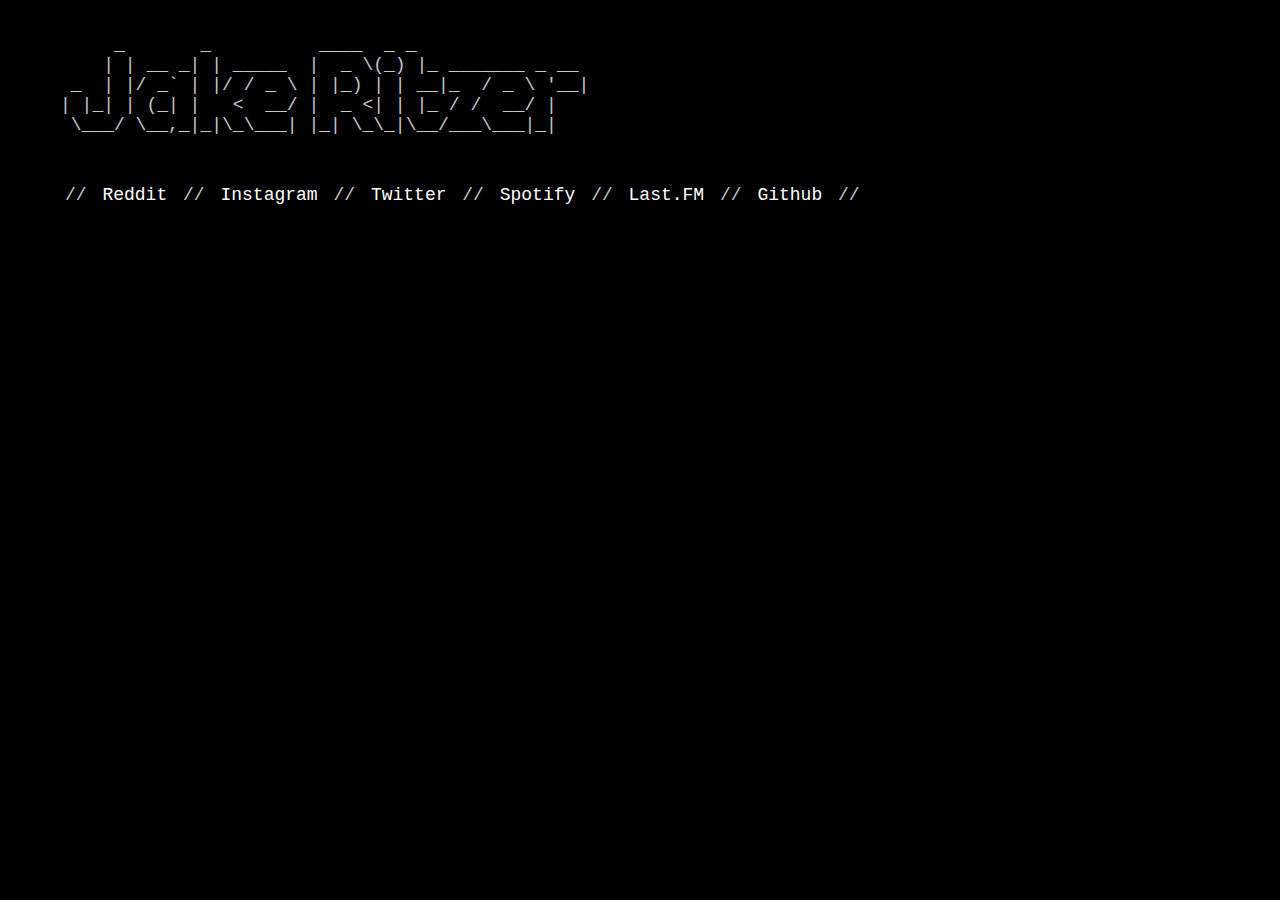
==== index.html @ 45b664ff "Update index.html" ====
<!DOCTYPE html>
<html>
  <head>
    <link href="stylesheet.css" type=text/css rel=stylesheet>
    <link rel="icon" type="image/ico" href="http://jakeritz.github.io/favicon.ico">
    <link href="https://fonts.googleapis.com/css?family=IBM+Plex+Mono&display=swap" rel="stylesheet"> 
  </head>
  <body>
    <div id="logo">
<pre>
     _       _          ____  _ _                
    | | __ _| | _____  |  _ \(_) |_ _______ _ __ 
 _  | |/ _` | |/ / _ \ | |_) | | __|_  / _ \ '__|
| |_| | (_| |   <  __/ |  _ <| | |_ / /  __/ |   
 \___/ \__,_|_|\_\___| |_| \_\_|\__/___\___|_|   
</pre>
    </div>
    <div id="navbar">
      <span class="divider">  // </span>
      <a href="https://reddit.com/u/jakeritz_">Reddit</a>
      <span class="divider">  // </span>
      <a href="https://instagram.com/jakeritz_">Instagram</a>
      <span class="divider">  // </span>
      <a href="https://twitter.com/jakeritz_">Twitter</a>
      <span class="divider">  // </span>
      <a href="https://open.spotify.com/user/jakeritzer">Spotify</a>
      <span class="divider">  // </span>
      <a href="https://www.last.fm/user/jakeritz_">Last.FM</a>
      <span class="divider">  // </span>
      <a href="https://github.com/jakeritz/jakeritz.github.io">Github</a>
      <span class="divider">  // </span>
    </div>
  </body>
</html>
---- stylesheet.css ----
html {
	-webkit-font-smoothing: antialiased;
	-moz-osx-font-smoothing: grayscale;
}
body {
	font-family: 'Share Tech Mono', monospace;
        font-weight: 400;
	font-size: 18px;
	color: #c8c8c8;
	letter-spacing: 0px; 
	margin: 0; 
	padding: 35px 60px; 
	width: 100%;
	max-width: 100%;
	min-height: 100%;
	background: #000000;
}
pre {
	padding: 0;
	margin: 0 0 50px 0;
}
span {
	padding: 0;
	margin: 0 10px 0 0;
}
a {
	text-decoration: none;
	color: #ffffff;
	transition-duration: 0.5s;
}
a:hover {
	color: #ffffff;
	font-weight:500;
	text-decoration: underline;
}
p {
	padding: 0;
	margin: 10px 0 30px 0;
}
#logo {
	width: 100%; 
	overflow: hidden;
}
#navbar {
	width: 100%;
	overflow: hidden;
}
.divider {
	margin: 0 5px;
}
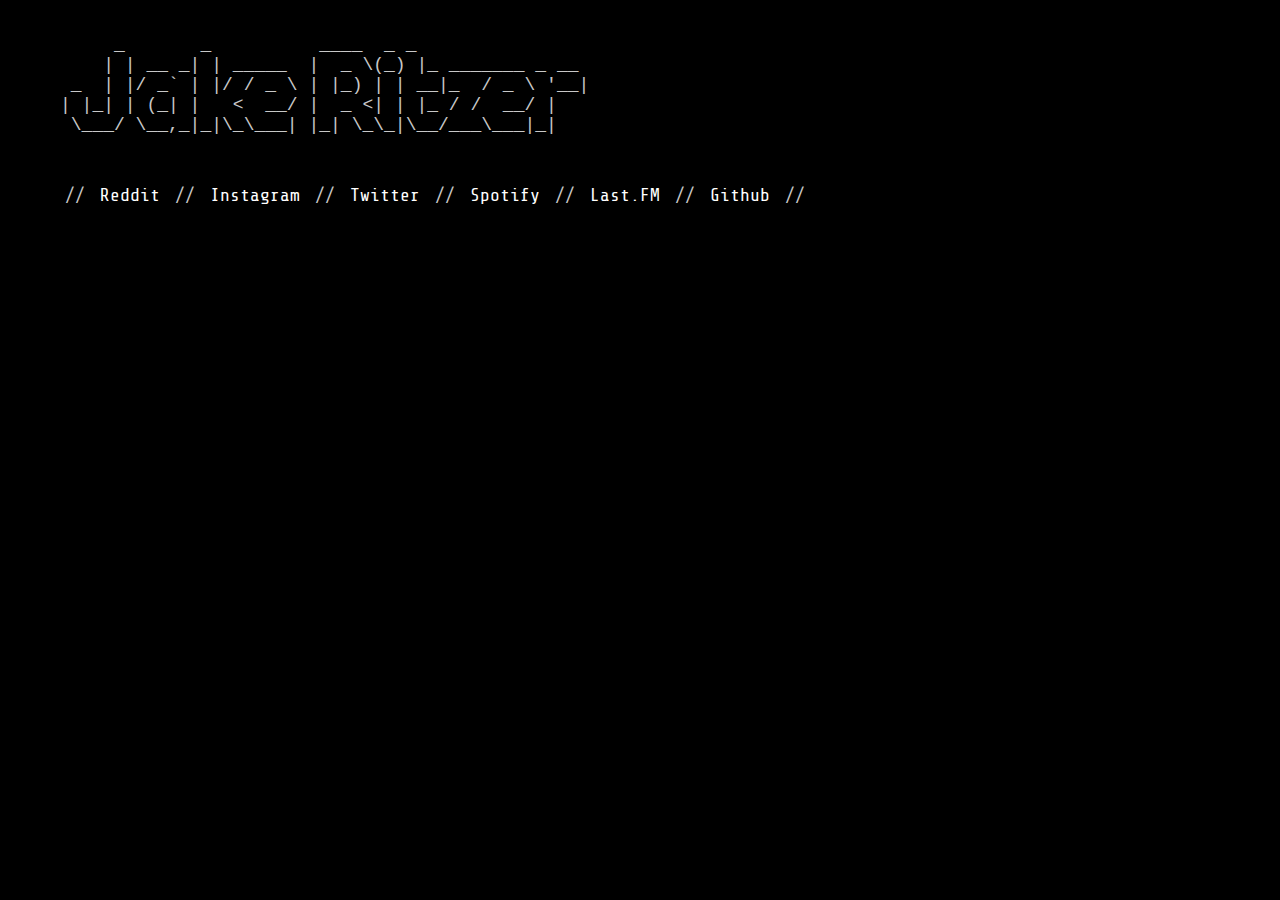
==== commit 87504d51: "Update index.html" ====
--- a/index.html
+++ b/index.html
@@ -3,7 +3,7 @@
   <head>
     <link href="stylesheet.css" type=text/css rel=stylesheet>
     <link rel="icon" type="image/ico" href="http://jakeritz.github.io/favicon.ico">
-    <link href="https://fonts.googleapis.com/css?family=IBM+Plex+Mono&display=swap" rel="stylesheet"> 
+    <link href="https://fonts.googleapis.com/css?family=Share+Tech+Mono&display=swap" rel="stylesheet">
   </head>
   <body>
     <div id="logo">
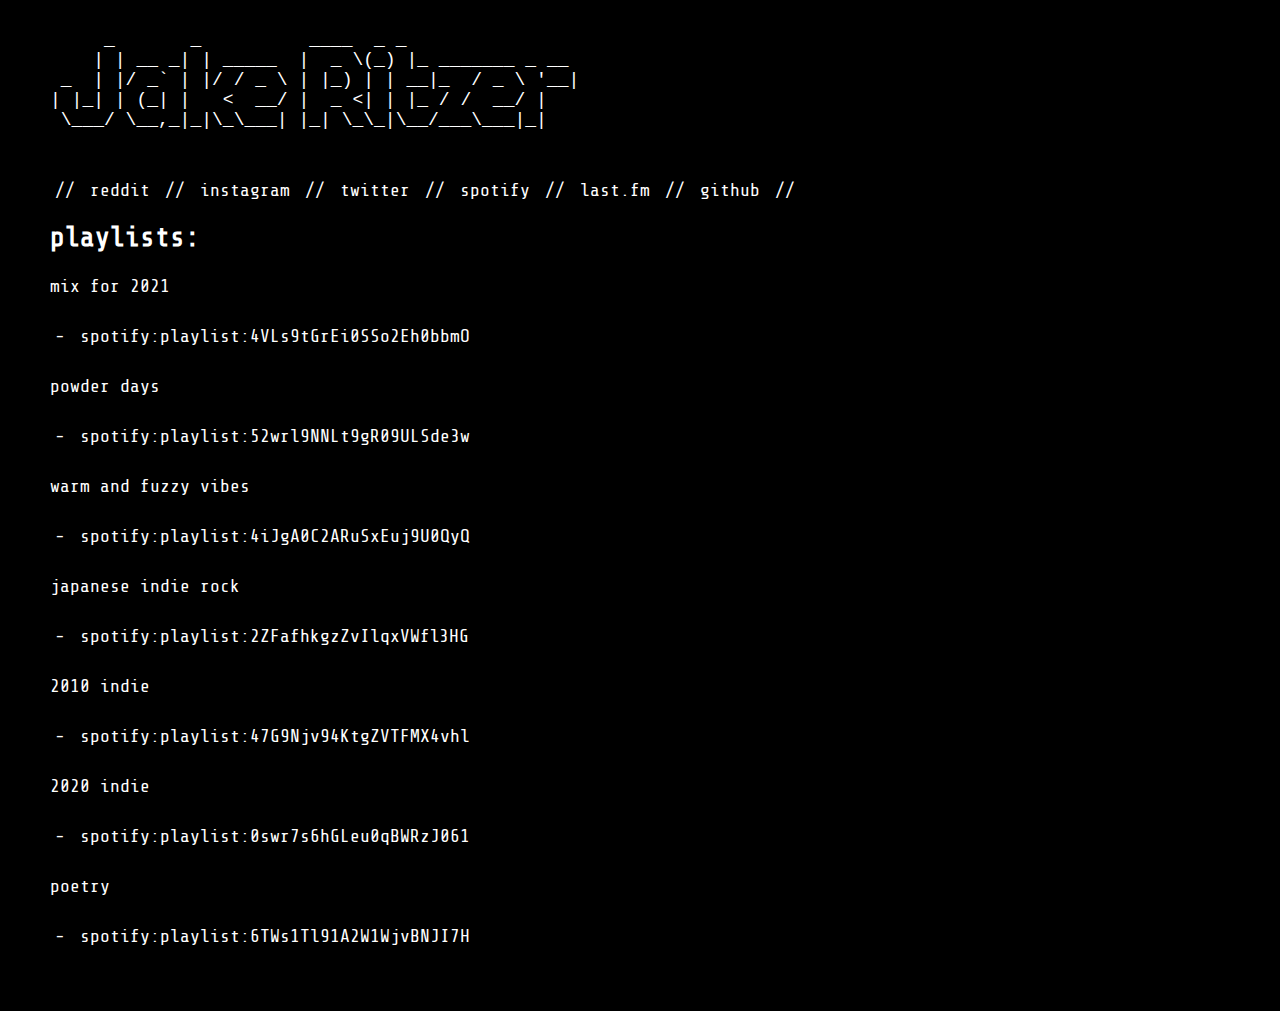
==== commit f47d2bcd: "Update index.html" ====
--- a/index.html
+++ b/index.html
@@ -14,21 +14,44 @@
 | |_| | (_| |   <  __/ |  _ <| | |_ / /  __/ |   
  \___/ \__,_|_|\_\___| |_| \_\_|\__/___\___|_|   
 </pre>
-    </div>
     <div id="navbar">
       <span class="divider">  // </span>
-      <a href="https://reddit.com/u/jakeritz_">Reddit</a>
+      <a href="https://reddit.com/u/jakeritz_">reddit</a>
       <span class="divider">  // </span>
-      <a href="https://instagram.com/jakeritz_">Instagram</a>
+      <a href="https://instagram.com/jakeritz_">instagram</a>
       <span class="divider">  // </span>
-      <a href="https://twitter.com/jakeritz_">Twitter</a>
+      <a href="https://twitter.com/jakeritz_">twitter</a>
       <span class="divider">  // </span>
-      <a href="https://open.spotify.com/user/jakeritzer">Spotify</a>
+      <a href="https://open.spotify.com/user/jakeritzer">spotify</a>
       <span class="divider">  // </span>
-      <a href="https://www.last.fm/user/jakeritz_">Last.FM</a>
+      <a href="https://www.last.fm/user/jakeritz_">last.fm</a>
       <span class="divider">  // </span>
-      <a href="https://github.com/jakeritz/jakeritz.github.io">Github</a>
+      <a href="https://github.com/jakeritz/jakeritz.github.io">github</a>
       <span class="divider">  // </span>
+    </div>
+    <div id="music">
+      <h2>playlists:</h2>
+      <p>mix for 2021<p>
+      <span class="divider">  - </span>
+      <a href="https://open.spotify.com/playlist/4VLs9tGrEi0SSo2Eh0bbmO?si=Sf1ykoj8QhC8x9DlVl1Stw">spotify:playlist:4VLs9tGrEi0SSo2Eh0bbmO</a>
+      <p>powder days<p>
+      <span class="divider">  - </span>
+      <a href="https://open.spotify.com/playlist/52wrl9NNLt9gR09ULSde3w?si=NiFZqHuhTTKFdZ9aAaBlMg">spotify:playlist:52wrl9NNLt9gR09ULSde3w</a>
+      <p>warm and fuzzy vibes<p>
+      <span class="divider">  - </span>
+      <a href="https://open.spotify.com/playlist/4iJgA0C2ARuSxEuj9U0QyQ?si=FEsPqqU9Q8yahUB-02le0A">spotify:playlist:4iJgA0C2ARuSxEuj9U0QyQ</a>
+      <p>japanese indie rock<p>
+      <span class="divider">  - </span>
+      <a href="https://open.spotify.com/playlist/2ZFafhkgzZvIlqxVWfl3HG?si=qiVKp8bOTd-VrgH8fWDnhw">spotify:playlist:2ZFafhkgzZvIlqxVWfl3HG</a>
+      <p>2010 indie<p>
+      <span class="divider">  - </span>
+      <a href="https://open.spotify.com/playlist/47G9Njv94KtgZVTFMX4vhl?si=9jfrfcpcQv6w6GFRFoOyuQ">spotify:playlist:47G9Njv94KtgZVTFMX4vhl</a>
+      <p>2020 indie <p>
+      <span class="divider">  - </span>
+      <a href="https://open.spotify.com/playlist/0swr7s6hGLeu0qBWRzJ061?si=zHnT2RUUTFuj-RY9ik4-Lg">spotify:playlist:0swr7s6hGLeu0qBWRzJ061</a>
+      <p>poetry<p>
+      <span class="divider">  - </span>
+      <a href="https://open.spotify.com/playlist/6TWs1Tl91A2W1WjvBNJI7H?si=4qe65V0uSFSpgFuTCt-6Bw">spotify:playlist:6TWs1Tl91A2W1WjvBNJI7H</a>
     </div>
   </body>
 </html>
--- a/stylesheet.css
+++ b/stylesheet.css
@@ -3,17 +3,17 @@
 	-moz-osx-font-smoothing: grayscale;
 }
 body {
-	font-family: 'Share Tech Mono', monospace;
-        font-weight: 400;
-	font-size: 18px;
-	color: #c8c8c8;
-	letter-spacing: 0px; 
 	margin: 0; 
-	padding: 35px 60px; 
+	padding: 30px 50px; 
 	width: 100%;
 	max-width: 100%;
 	min-height: 100%;
 	background: #000000;
+	font-family: 'Share Tech Mono', monospace;
+        font-weight: 400;
+	font-size: 18px;
+	letter-spacing: 0px; 
+	color: #ffffff;
 }
 pre {
 	padding: 0;
@@ -38,12 +38,8 @@
 	margin: 10px 0 30px 0;
 }
 #logo {
-	width: 100%; 
-	overflow: hidden;
 }
 #navbar {
-	width: 100%;
-	overflow: hidden;
 }
 .divider {
 	margin: 0 5px;
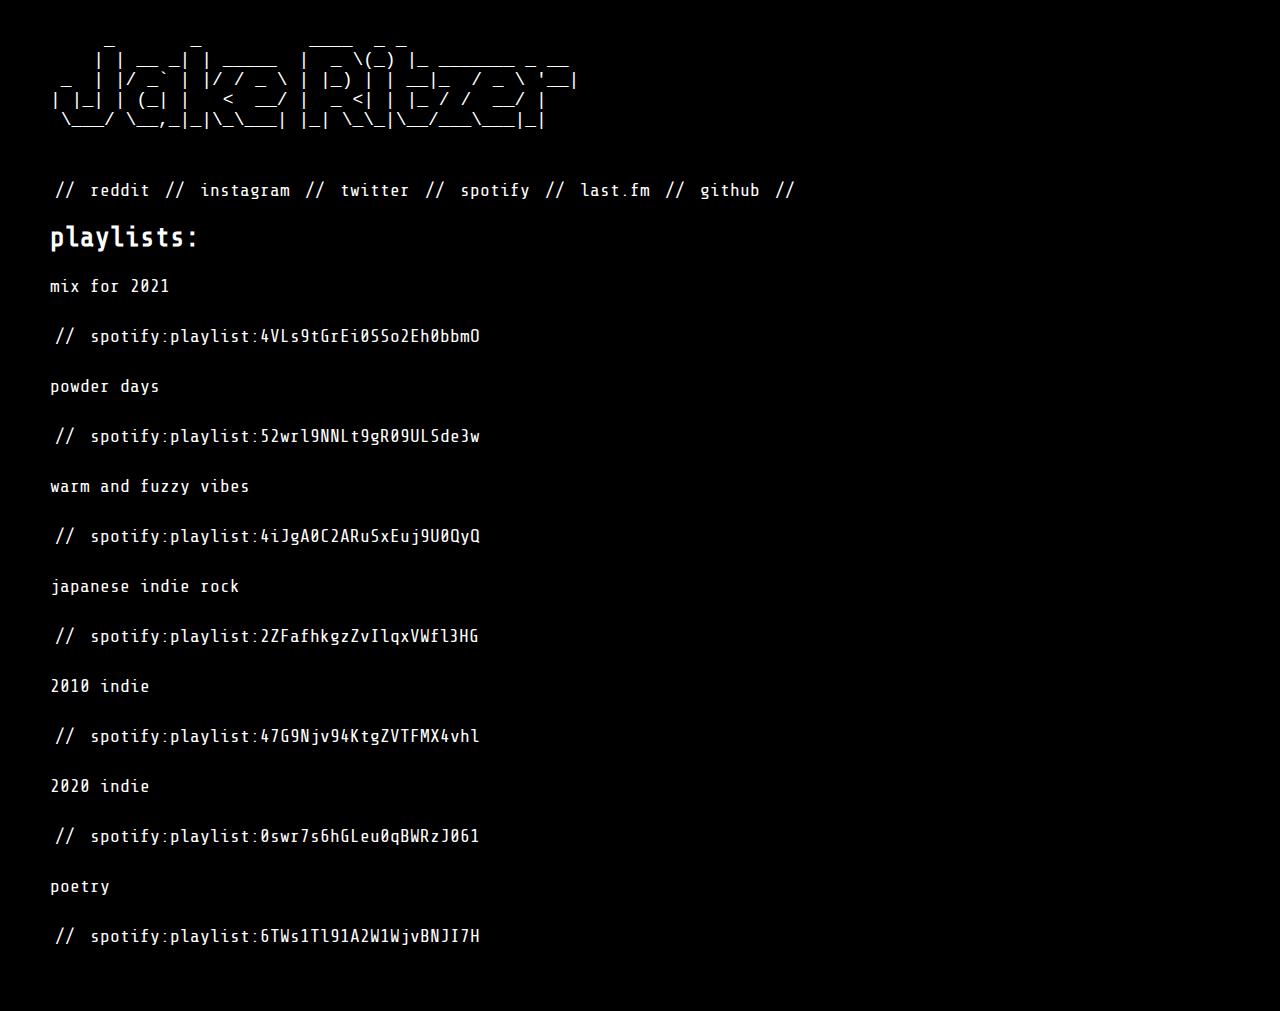
==== commit 88a8a19f: "Update index.html" ====
--- a/index.html
+++ b/index.html
@@ -32,25 +32,25 @@
     <div id="music">
       <h2>playlists:</h2>
       <p>mix for 2021<p>
-      <span class="divider">  - </span>
+      <span class="divider">  // </span>
       <a href="https://open.spotify.com/playlist/4VLs9tGrEi0SSo2Eh0bbmO?si=Sf1ykoj8QhC8x9DlVl1Stw">spotify:playlist:4VLs9tGrEi0SSo2Eh0bbmO</a>
       <p>powder days<p>
-      <span class="divider">  - </span>
+      <span class="divider">  // </span>
       <a href="https://open.spotify.com/playlist/52wrl9NNLt9gR09ULSde3w?si=NiFZqHuhTTKFdZ9aAaBlMg">spotify:playlist:52wrl9NNLt9gR09ULSde3w</a>
       <p>warm and fuzzy vibes<p>
-      <span class="divider">  - </span>
+      <span class="divider">  // </span>
       <a href="https://open.spotify.com/playlist/4iJgA0C2ARuSxEuj9U0QyQ?si=FEsPqqU9Q8yahUB-02le0A">spotify:playlist:4iJgA0C2ARuSxEuj9U0QyQ</a>
       <p>japanese indie rock<p>
-      <span class="divider">  - </span>
+      <span class="divider">  // </span>
       <a href="https://open.spotify.com/playlist/2ZFafhkgzZvIlqxVWfl3HG?si=qiVKp8bOTd-VrgH8fWDnhw">spotify:playlist:2ZFafhkgzZvIlqxVWfl3HG</a>
       <p>2010 indie<p>
-      <span class="divider">  - </span>
+      <span class="divider">  // </span>
       <a href="https://open.spotify.com/playlist/47G9Njv94KtgZVTFMX4vhl?si=9jfrfcpcQv6w6GFRFoOyuQ">spotify:playlist:47G9Njv94KtgZVTFMX4vhl</a>
       <p>2020 indie <p>
-      <span class="divider">  - </span>
+      <span class="divider">  // </span>
       <a href="https://open.spotify.com/playlist/0swr7s6hGLeu0qBWRzJ061?si=zHnT2RUUTFuj-RY9ik4-Lg">spotify:playlist:0swr7s6hGLeu0qBWRzJ061</a>
       <p>poetry<p>
-      <span class="divider">  - </span>
+      <span class="divider">  // </span>
       <a href="https://open.spotify.com/playlist/6TWs1Tl91A2W1WjvBNJI7H?si=4qe65V0uSFSpgFuTCt-6Bw">spotify:playlist:6TWs1Tl91A2W1WjvBNJI7H</a>
     </div>
   </body>
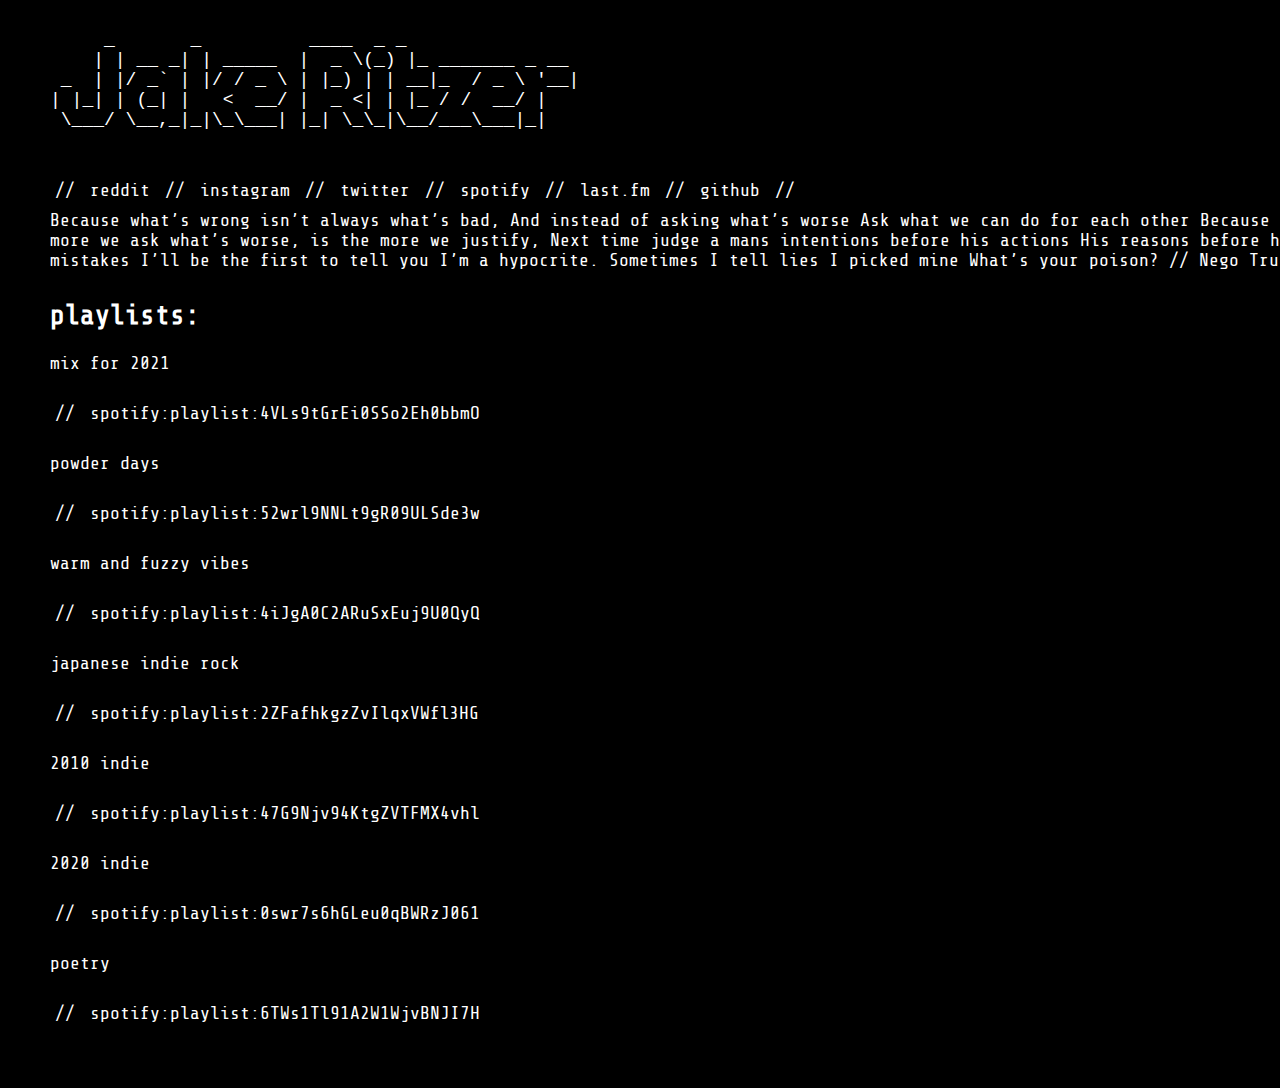
==== commit e1bf0a86: "Update index.html" ====
--- a/index.html
+++ b/index.html
@@ -29,6 +29,18 @@
       <a href="https://github.com/jakeritz/jakeritz.github.io">github</a>
       <span class="divider">  // </span>
     </div>
+    <div id="quote">
+      <p>Because what’s wrong isn’t always what’s bad,
+      And instead of asking what’s worse
+      Ask what we can do for each other
+      Because the more we ask what’s worse, is the more we justify, 
+      Next time judge a mans intentions before his actions
+      His reasons before his mistakes
+      I’ll be the first to tell you I’m a hypocrite. Sometimes I tell lies
+      I picked mine 
+      What’s your poison?
+      // Nego True</p>
+    </div>
     <div id="music">
       <h2>playlists:</h2>
       <p>mix for 2021<p>
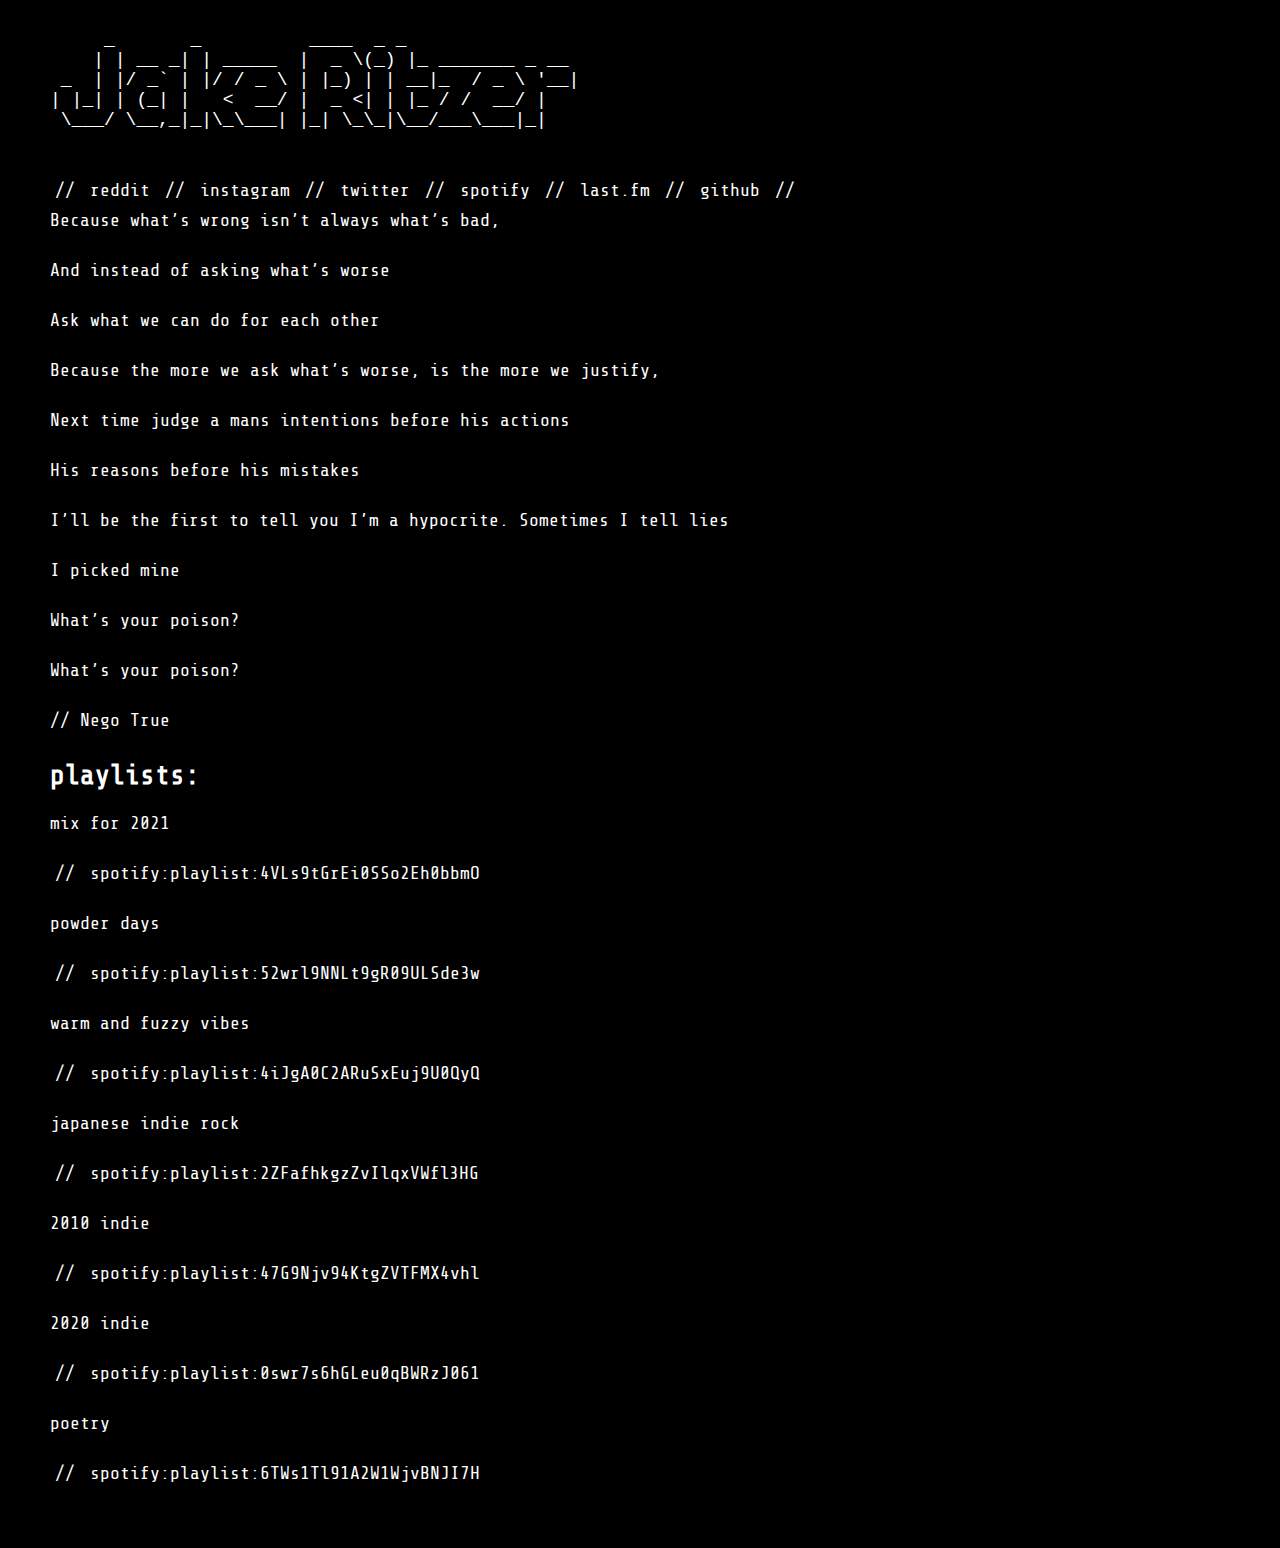
==== commit 841e8f14: "Update index.html" ====
--- a/index.html
+++ b/index.html
@@ -30,16 +30,17 @@
       <span class="divider">  // </span>
     </div>
     <div id="quote">
-      <p>Because what’s wrong isn’t always what’s bad,
-      And instead of asking what’s worse
-      Ask what we can do for each other
-      Because the more we ask what’s worse, is the more we justify, 
-      Next time judge a mans intentions before his actions
-      His reasons before his mistakes
-      I’ll be the first to tell you I’m a hypocrite. Sometimes I tell lies
-      I picked mine 
-      What’s your poison?
-      // Nego True</p>
+      <p>Because what’s wrong isn’t always what’s bad,</p>
+      <p>And instead of asking what’s worse</p>
+      <p>Ask what we can do for each other</p>
+      <p>Because the more we ask what’s worse, is the more we justify,</p>
+      <p>Next time judge a mans intentions before his actions</p>
+      <p>His reasons before his mistakes</p>
+      <p>I’ll be the first to tell you I’m a hypocrite. Sometimes I tell lies</p>
+      <p>I picked mine</p>
+      <p>What’s your poison?</p>
+      <p>What’s your poison?</p>
+      <p> // Nego True</p>
     </div>
     <div id="music">
       <h2>playlists:</h2>
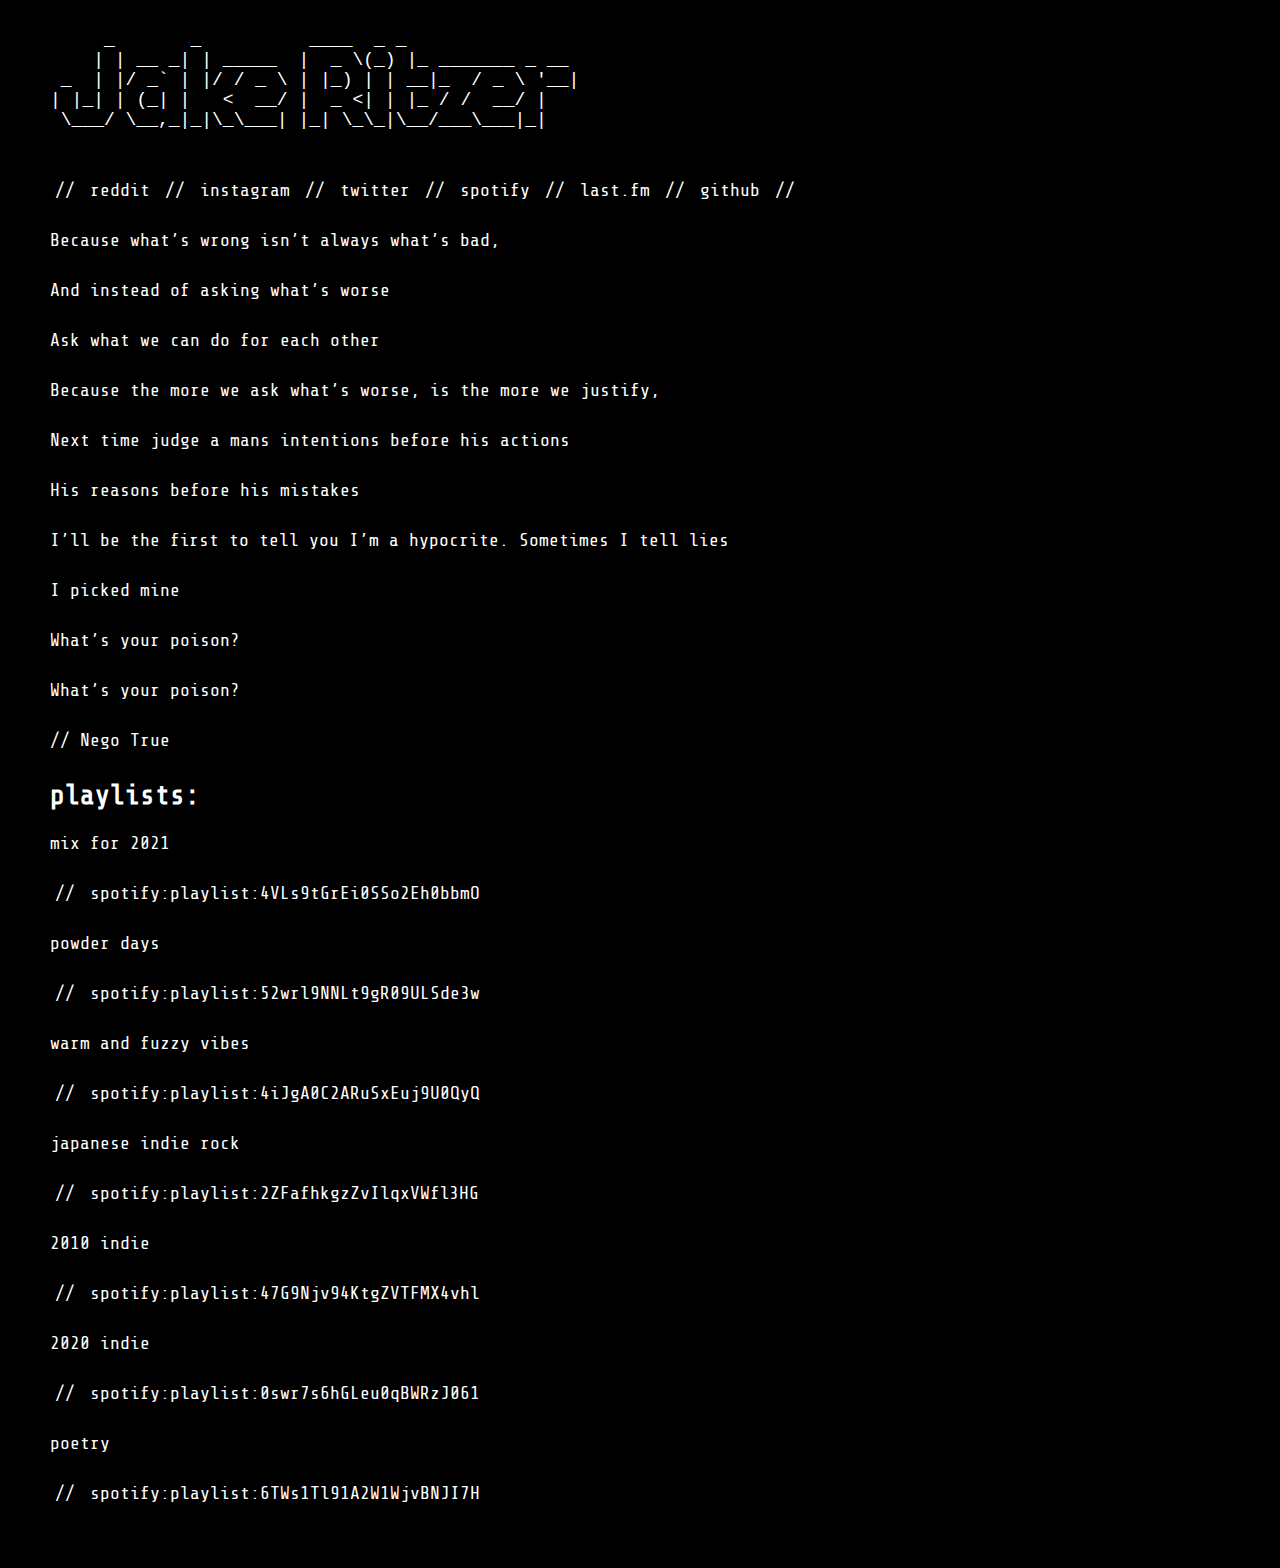
==== commit da38cd3c: "Update index.html" ====
--- a/index.html
+++ b/index.html
@@ -30,6 +30,7 @@
       <span class="divider">  // </span>
     </div>
     <div id="quote">
+      <p> </p>
       <p>Because what’s wrong isn’t always what’s bad,</p>
       <p>And instead of asking what’s worse</p>
       <p>Ask what we can do for each other</p>
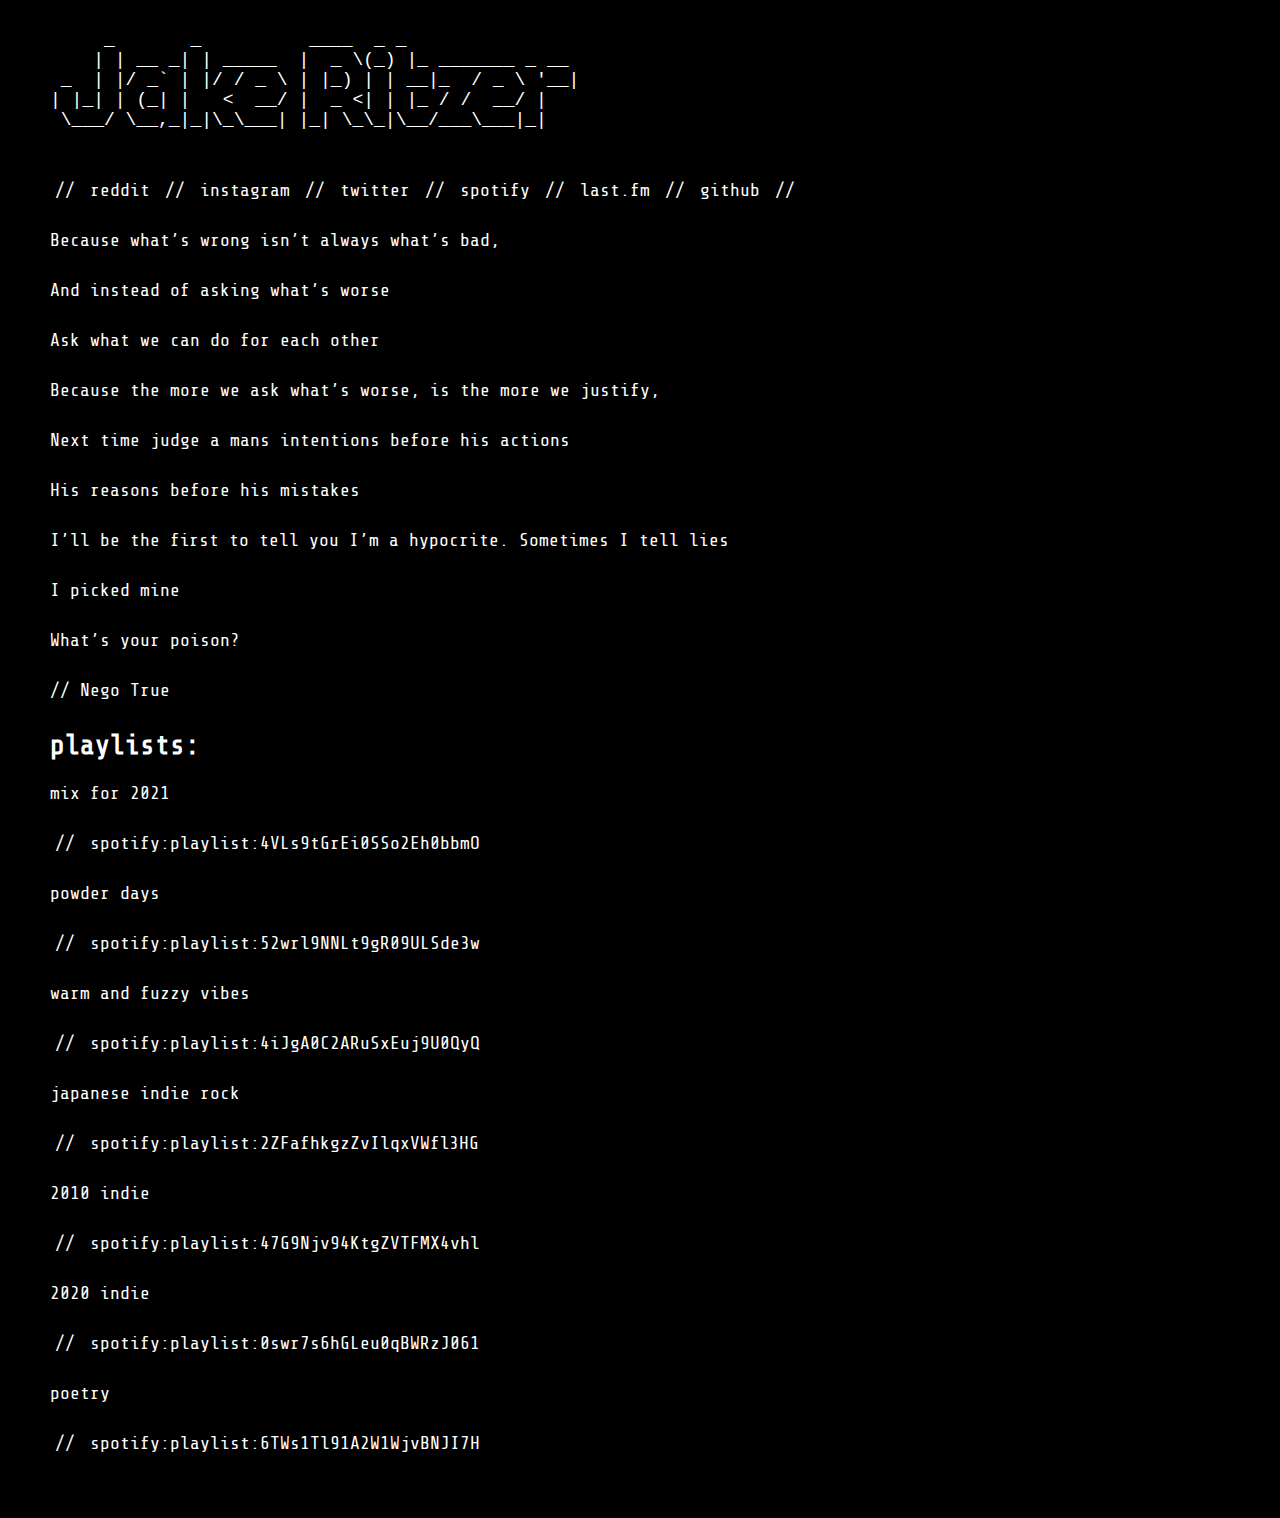
==== commit 8a6d8f10: "Update index.html" ====
--- a/index.html
+++ b/index.html
@@ -40,7 +40,6 @@
       <p>I’ll be the first to tell you I’m a hypocrite. Sometimes I tell lies</p>
       <p>I picked mine</p>
       <p>What’s your poison?</p>
-      <p>What’s your poison?</p>
       <p> // Nego True</p>
     </div>
     <div id="music">
